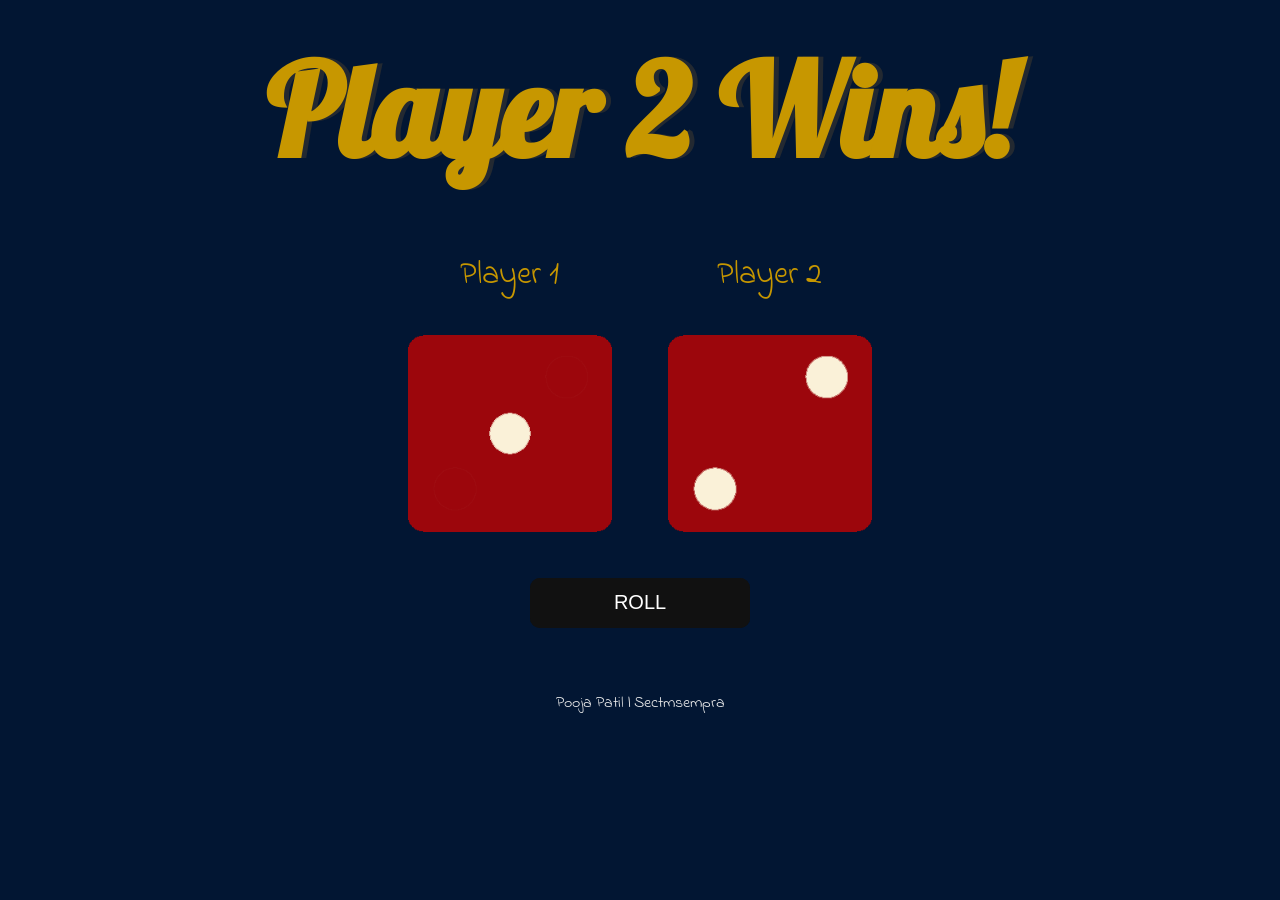
==== index.html @ 6489435e "Rename dicee.html to index.html" ====
<!DOCTYPE html>
<html lang="en" dir="ltr">
  <head>
    <meta charset="utf-8">
    <title>Dicee</title>
    <link rel="stylesheet" href="styles.css">
    <link href="https://fonts.googleapis.com/css?family=Indie+Flower|Lobster" rel="stylesheet">

  </head>
  <body>

    <div class="container">
      <h1>Refresh Me</h1>

      <div class="dice">
        <p>Player 1</p>
        <img class="img1" src="images/dice6.png">
      </div>

      <div class="dice">
        <p>Player 2</p>
        <img class="img2" src="images/dice6.png">
      </div>
      
    </div>
    <br>
    <button class="glow-on-hover" type="button" onclick="window.location.reload();" style="display: block; margin: 0 auto; font-size: 20px; padding: 10px 20px; border: none; cursor: pointer; margin-top: 20px;" >ROLL</button>
    

    <script src="index.js" charset="utf-8"></script>

      </body>

      <footer>
        Pooja Patil | Sectmsempra 
      </footer>
    </html>
---- styles.css ----
.container {
  width: 70%;
  margin: auto;
  text-align: center;
}

.dice {
  text-align: center;
  display: inline-block;

}

body {
  background-color: #021633;
}

h1 {
  margin: 30px;
  font-family: 'Lobster', cursive;
  text-shadow: 5px 0 #232931;
  font-size: 8rem;
  color: #c79700;;
}

p {
  font-size: 2rem;
  color: #c79700;;
  font-family: 'Indie Flower', cursive;
}

img {
  width: 80%;
}

footer {
  margin-top: 5%;
  color: #EEEEEE;
  text-align: center;
  font-family: 'Indie Flower', cursive;

}



.glow-on-hover {
    width: 220px;
    height: 50px;
    border: none;
    outline: none;
    color: #fff;
    background: #111;
    cursor: pointer;
    position: relative;
    z-index: 0;
    border-radius: 10px;
}

.glow-on-hover:before {
    content: '';
    background: linear-gradient(45deg, #ff0000, #ff7300, #fffb00, #48ff00, #00ffd5, #002bff, #7a00ff, #ff00c8, #ff0000);
    position: absolute;
    top: -2px;
    left:-2px;
    background-size: 400%;
    z-index: -1;
    filter: blur(5px);
    width: calc(100% + 4px);
    height: calc(100% + 4px);
    /* animation: glowing 20s linear infinite; */
    opacity: 0;
    transition: opacity .3s ease-in-out;
    border-radius: 10px;
}

.glow-on-hover:active {
    color: #000
}

.glow-on-hover:active:after {
    background: transparent;
}

.glow-on-hover:hover:before {
    opacity: 1;
}

.glow-on-hover:after {
    z-index: -1;
    content: '';
    position: absolute;
    width: 100%;
    height: 100%;
    background: #111;
    left: 0;
    top: 0;
    border-radius: 10px;
}

@keyframes glowing {
    0% { background-position: 0 0; }
    50% { background-position: 400% 0; }
    100% { background-position: 0 0; }
}
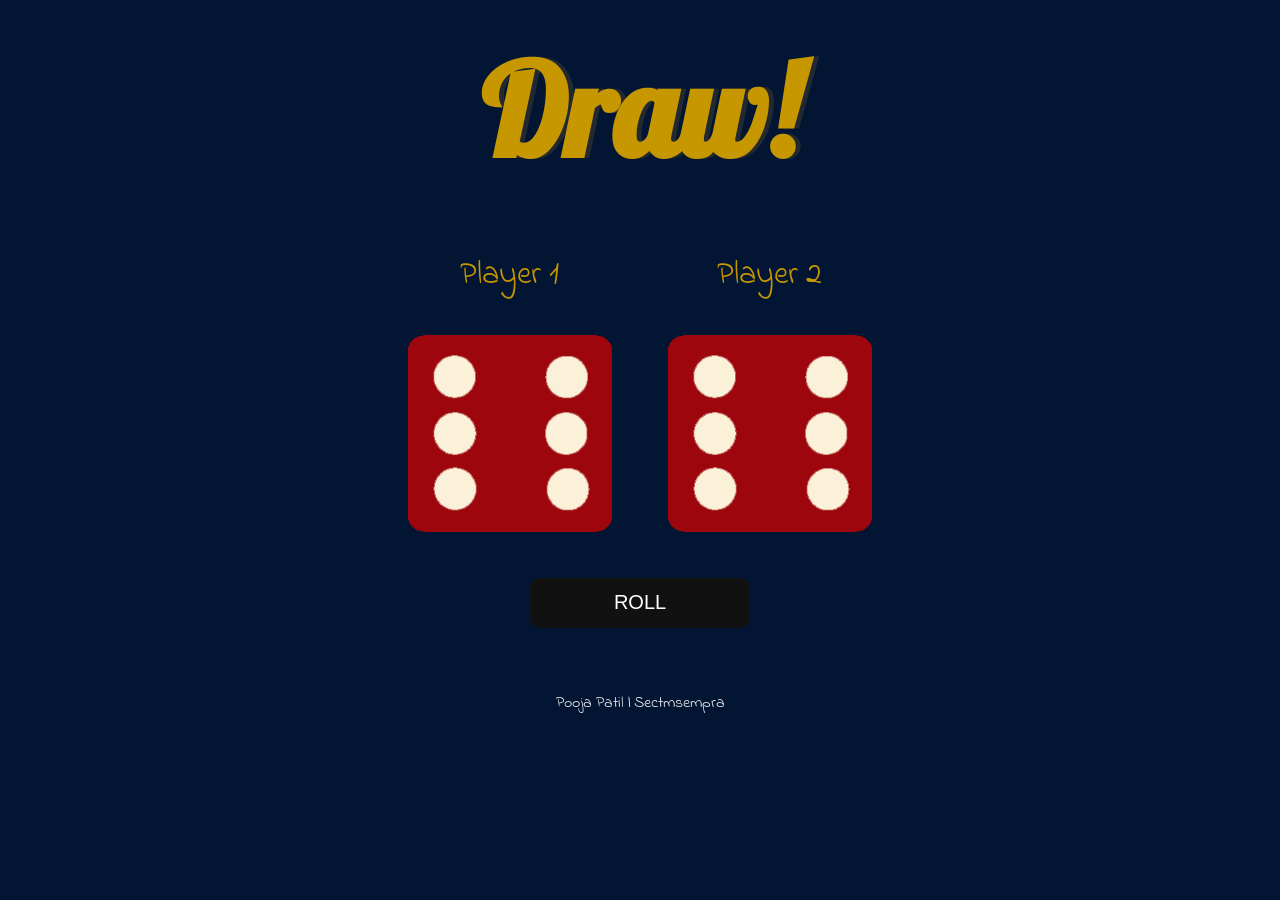
==== commit 47a2dca0: "Update index.html" ====
--- a/index.html
+++ b/index.html
@@ -5,6 +5,28 @@
     <title>Dicee</title>
     <link rel="stylesheet" href="styles.css">
     <link href="https://fonts.googleapis.com/css?family=Indie+Flower|Lobster" rel="stylesheet">
+
+    <style>
+    /* Media query for mobile phones and tablets */
+@media (max-width: 767px) {
+  .container {
+    text-align: center;
+    position: absolute;
+    top: 50%;
+    left: 50%;
+    transform: translate(-50%, -50%);
+  }
+
+  .dice {
+    margin-top: 10px;
+  }
+
+  .glow-on-hover {
+    margin-top: 20px;
+  }
+}
+
+      </style>
 
   </head>
   <body>
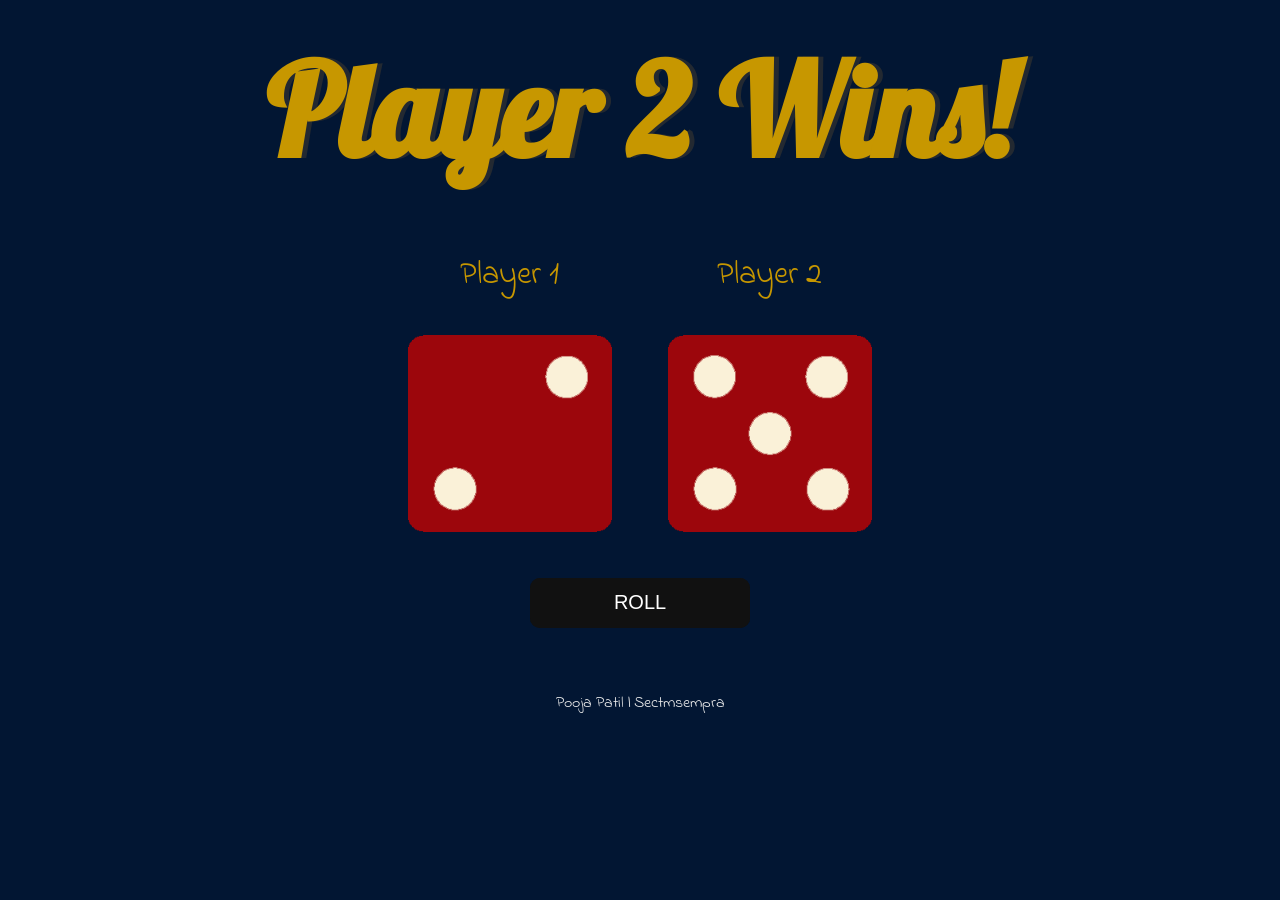
==== commit e239b4c3: "Update index.html" ====
--- a/index.html
+++ b/index.html
@@ -2,7 +2,7 @@
 <html lang="en" dir="ltr">
   <head>
     <meta charset="utf-8">
-    <title>Dicee</title>
+    <title>DiceGame</title>
     <link rel="stylesheet" href="styles.css">
     <link href="https://fonts.googleapis.com/css?family=Indie+Flower|Lobster" rel="stylesheet">
 
